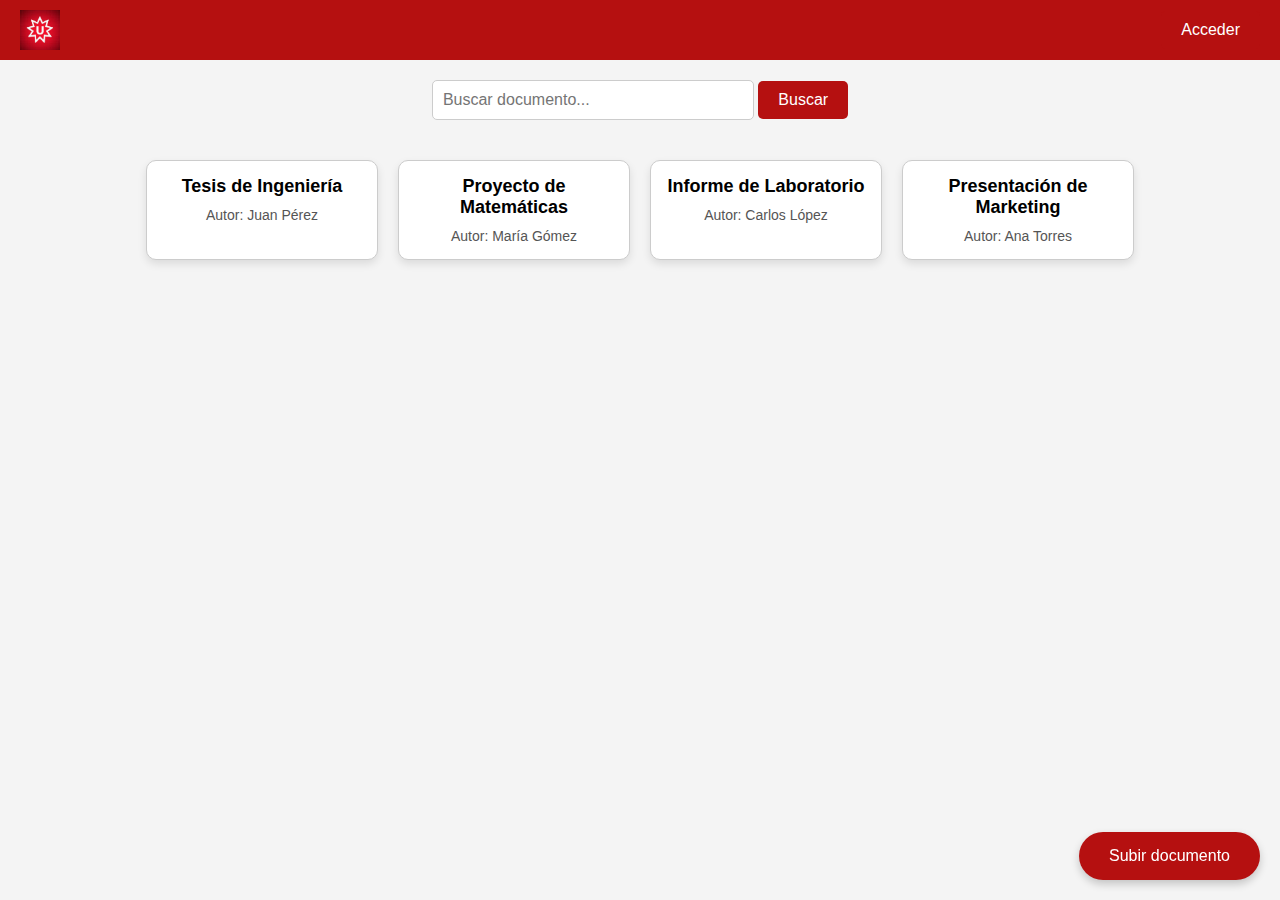
==== UIX Proyecto integrador/index.html @ a0e3bfb5 "estilos css" ====
<!DOCTYPE html>
<html lang="es">
<head>
    <meta charset="UTF-8">
    <meta name="viewport" content="width=device-width, initial-scale=1.0">
    <title>Inicio - Gestión de Documentos</title>
    <link rel="stylesheet" href="/UIX Proyecto integrador/Estilos/estilos.css">
</head>
<body>
    <!-- Encabezado -->
    <header>
        <img src="/UIX Proyecto integrador/imagenes/utepsa_logo.jpg" alt="Logo">
        <button onclick="window.location.href='login.html'">Acceder</button>
    </header>

    <!-- Barra de búsqueda -->
    <div class="search-container">
        <input type="text" id="search-input" placeholder="Buscar documento...">
        <button id="search-button">Buscar</button>
    </div>

    <!-- Tarjetas de presentación -->
    <div class="cards-container" id="cards-container">
        <div class="card" data-name="Tesis de Ingeniería">
            <h3>Tesis de Ingeniería</h3>
            <p>Autor: Juan Pérez</p>
        </div>
        <div class="card" data-name="Proyecto de Matemáticas">
            <h3>Proyecto de Matemáticas</h3>
            <p>Autor: María Gómez</p>
        </div>
        <div class="card" data-name="Informe de Laboratorio">
            <h3>Informe de Laboratorio</h3>
            <p>Autor: Carlos López</p>
        </div>
        <div class="card" data-name="Presentación de Marketing">
            <h3>Presentación de Marketing</h3>
            <p>Autor: Ana Torres</p>
        </div>
    </div>

    <!-- Botón "Subir documento" -->
    <button class="upload-button" onclick="window.location.href='registrar_documento.html'">Subir documento</button>

    <!-- Script para filtrar tarjetas -->
    <script>
        document.getElementById('search-button').addEventListener('click', function() {
            const searchTerm = document.getElementById('search-input').value.toLowerCase();
            const cards = document.querySelectorAll('.card');
            cards.forEach(card => {
                const cardName = card.getAttribute('data-name').toLowerCase();
                if (cardName.includes(searchTerm)) {
                    card.style.display = 'block';
                } else {
                    card.style.display = 'none';
                }
            });
        });
    </script>
</body>
</html>
---- UIX Proyecto integrador/Estilos/estilos.css ----
body {
    font-family: Arial, sans-serif;
    margin: 0;
    padding: 0;
    background-color: #f4f4f4;
}

header {
    display: flex;
    justify-content: space-between;
    align-items: center;
    padding: 10px 20px;
    background-color: #b51010;
    color: white;
}

header img {
    height: 40px;
}

header button {
    padding: 10px 20px;
    font-size: 16px;
    background-color: #b51010;
    color: white;
    border: none;
    border-radius: 5px;
    cursor: pointer;
}

header button:hover {
    background-color: #ee3737;
}

.search-container {
    text-align: center;
    margin: 20px 0;
}

.search-container input[type="text"] {
    width: 300px;
    padding: 10px;
    font-size: 16px;
    border: 1px solid #ccc;
    border-radius: 5px;
}

.search-container button {
    padding: 10px 20px;
    font-size: 16px;
    background-color: #b51010;
    color: white;
    border: none;
    border-radius: 5px;
    cursor: pointer;
}

.search-container button:hover {
    background-color: #ee3737;
}

.cards-container {
    display: flex;
    flex-wrap: wrap;
    justify-content: center;
    gap: 20px;
    padding: 20px;
}

.card {
    background-color: white;
    border: 1px solid #ccc;
    border-radius: 10px;
    width: 200px;
    padding: 15px;
    box-shadow: 0 4px 8px rgba(0, 0, 0, 0.1);
    text-align: center;
}

.card h3 {
    margin: 0 0 10px;
    font-size: 18px;
}

.card p {
    margin: 0;
    font-size: 14px;
    color: #555;
}

.upload-button {
    position: fixed;
    bottom: 20px;
    right: 20px;
    padding: 15px 30px;
    font-size: 16px;
    background-color: #b51010;
    color: white;
    border: none;
    border-radius: 50px;
    cursor: pointer;
    box-shadow: 0 4px 8px rgba(0, 0, 0, 0.2);
}

.upload-button:hover {
    background-color: #ee3737;
}

/* Estilos responsive */
@media (max-width: 768px) {
    header {
        flex-direction: column;
        text-align: center;
    }

    header img {
        margin-bottom: 10px;
    }

    .search-container input[type="text"] {
        width: 80%;
    }

    .cards-container {
        padding: 10px;
        gap: 10px;
    }

    .card {
        width: 100%;
        max-width: 300px;
    }

    .upload-button {
        padding: 10px 20px;
        font-size: 14px;
    }
}

@media (max-width: 480px) {
    .search-container input[type="text"] {
        width: 100%;
    }

    header button {
        width: 100%;
        padding: 10px;
    }
}
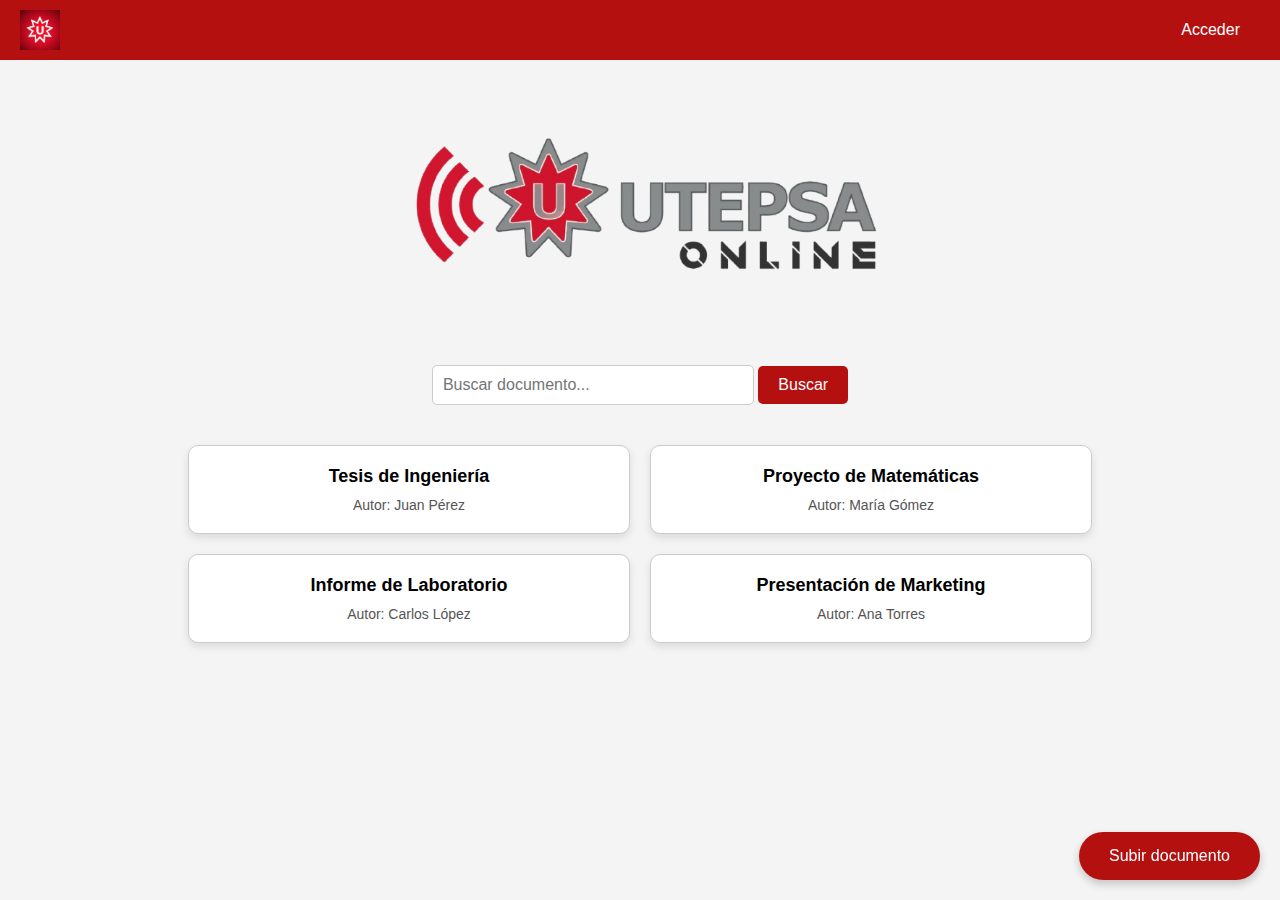
==== commit 9203ef72: "cambios css menores, nuevo logo" ====
--- a/UIX Proyecto integrador/index.html
+++ b/UIX Proyecto integrador/index.html
@@ -12,6 +12,11 @@
         <img src="/UIX Proyecto integrador/imagenes/utepsa_logo.jpg" alt="Logo">
         <button onclick="window.location.href='login.html'">Acceder</button>
     </header>
+
+    <!-- Logo adicional -->
+    <div class="logo-container">
+        <img src="/UIX Proyecto integrador/imagenes/utepsa_logo_mayor.png" alt="Logo UTEPSA Mayor">
+    </div>
 
     <!-- Barra de búsqueda -->
     <div class="search-container">
--- a/UIX Proyecto integrador/Estilos/estilos.css
+++ b/UIX Proyecto integrador/Estilos/estilos.css
@@ -30,6 +30,17 @@
 
 header button:hover {
     background-color: #ee3737;
+}
+
+.logo-container {
+    text-align: center;
+    margin: 20px 0;
+}
+
+.logo-container img {
+    max-width: 500px;  /* Ajusta este valor según el tamaño que desees */
+    width: 100%;
+    height: auto;
 }
 
 .search-container {
@@ -146,4 +157,94 @@
         width: 100%;
         padding: 10px;
     }
+}
+
+#main-login {
+    height: 100vh;
+    display: flex;
+    flex-direction: column;
+    align-items: center;
+    justify-content: center;
+}
+
+.card {
+    width: 100%;
+    max-width: 400px;
+    padding: 20px;
+    box-shadow: 0 4px 8px rgba(0, 0, 0, 0.1);
+    border-radius: 10px;
+    background-color: white;
+}
+
+.btn-primary {
+    background-color: #b51010;
+    border: none;
+    border-radius: 5px;
+    padding: 10px;
+    color: white;
+    font-size: 16px;
+    cursor: pointer;
+}
+
+.btn-primary:hover {
+    background-color: #ee3737;
+}
+
+.btn-secondary {
+    background-color: #555;
+    border: none;
+    border-radius: 5px;
+    padding: 10px 20px;
+    color: white;
+    font-size: 16px;
+    cursor: pointer;
+}
+
+.btn-secondary:hover {
+    background-color: #777;
+}
+
+.form-check-label {
+    font-size: 14px;
+    color: #555;
+}
+
+a.text-decoration-none {
+    color: #b51010;
+}
+
+a.text-decoration-none:hover {
+    color: #ee3737;
+}
+
+/* Estilos responsive para el login */
+@media (max-width: 768px) {
+    #main-login {
+        padding: 10px;
+    }
+
+    .card {
+        padding: 15px;
+    }
+
+    .btn-primary, .btn-secondary {
+        font-size: 14px;
+        padding: 8px 15px;
+    }
+}
+
+@media (max-width: 480px) {
+    .card {
+        padding: 10px;
+    }
+
+    .btn-primary, .btn-secondary {
+        width: 100%;
+        padding: 10px;
+        font-size: 14px;
+    }
+
+    .form-check-label {
+        font-size: 12px;
+    }
 }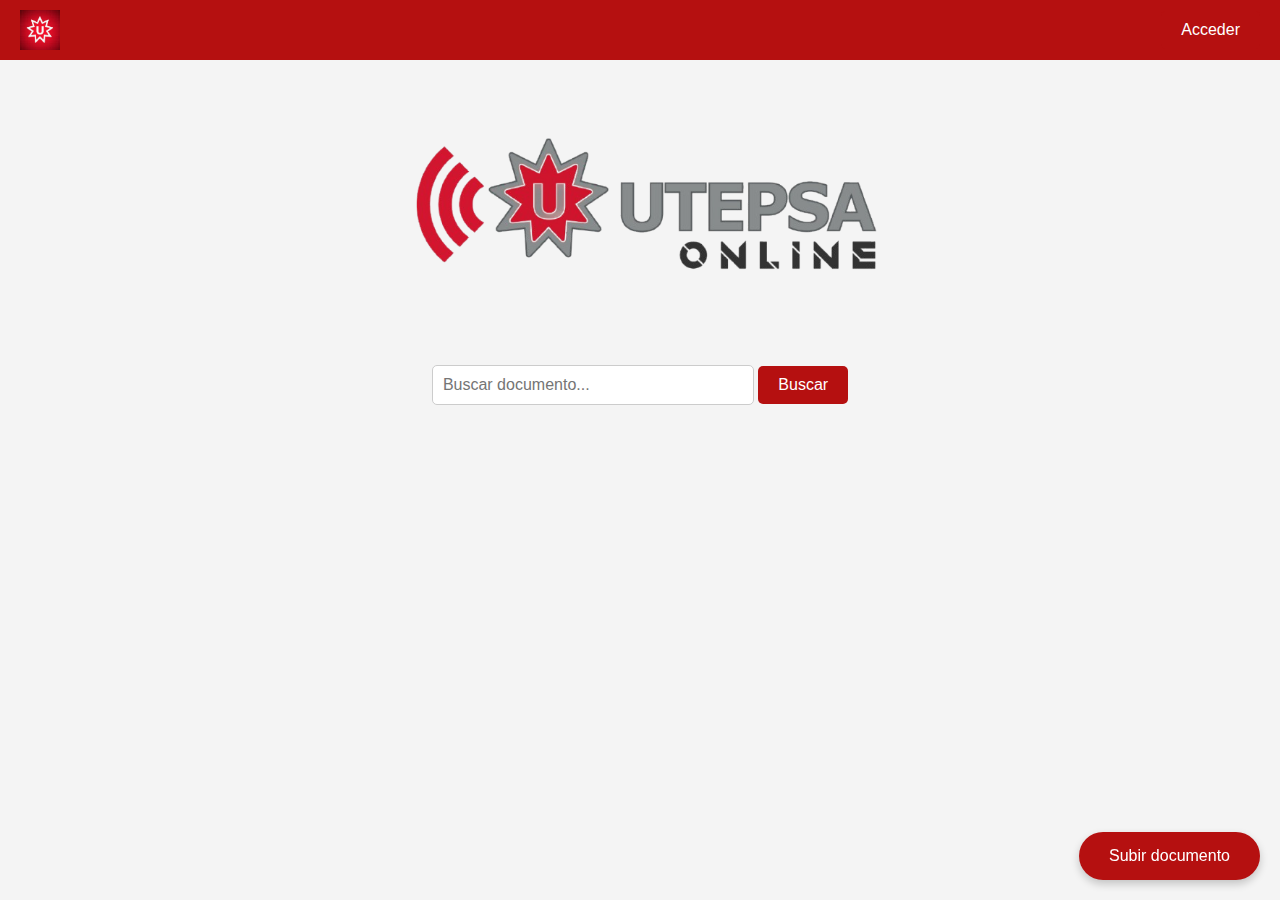
==== commit 63f63a39: "index arreglos 1" ====
--- a/UIX Proyecto integrador/index.html
+++ b/UIX Proyecto integrador/index.html
@@ -23,8 +23,8 @@
         <input type="text" id="search-input" placeholder="Buscar documento...">
         <button id="search-button">Buscar</button>
     </div>
-
-    <!-- Tarjetas de presentación -->
+     <!--
+    <!-- Tarjetas de presentación 
     <div class="cards-container" id="cards-container">
         <div class="card" data-name="Tesis de Ingeniería">
             <h3>Tesis de Ingeniería</h3>
@@ -41,7 +41,7 @@
         <div class="card" data-name="Presentación de Marketing">
             <h3>Presentación de Marketing</h3>
             <p>Autor: Ana Torres</p>
-        </div>
+        </div>-->
     </div>
 
     <!-- Botón "Subir documento" -->
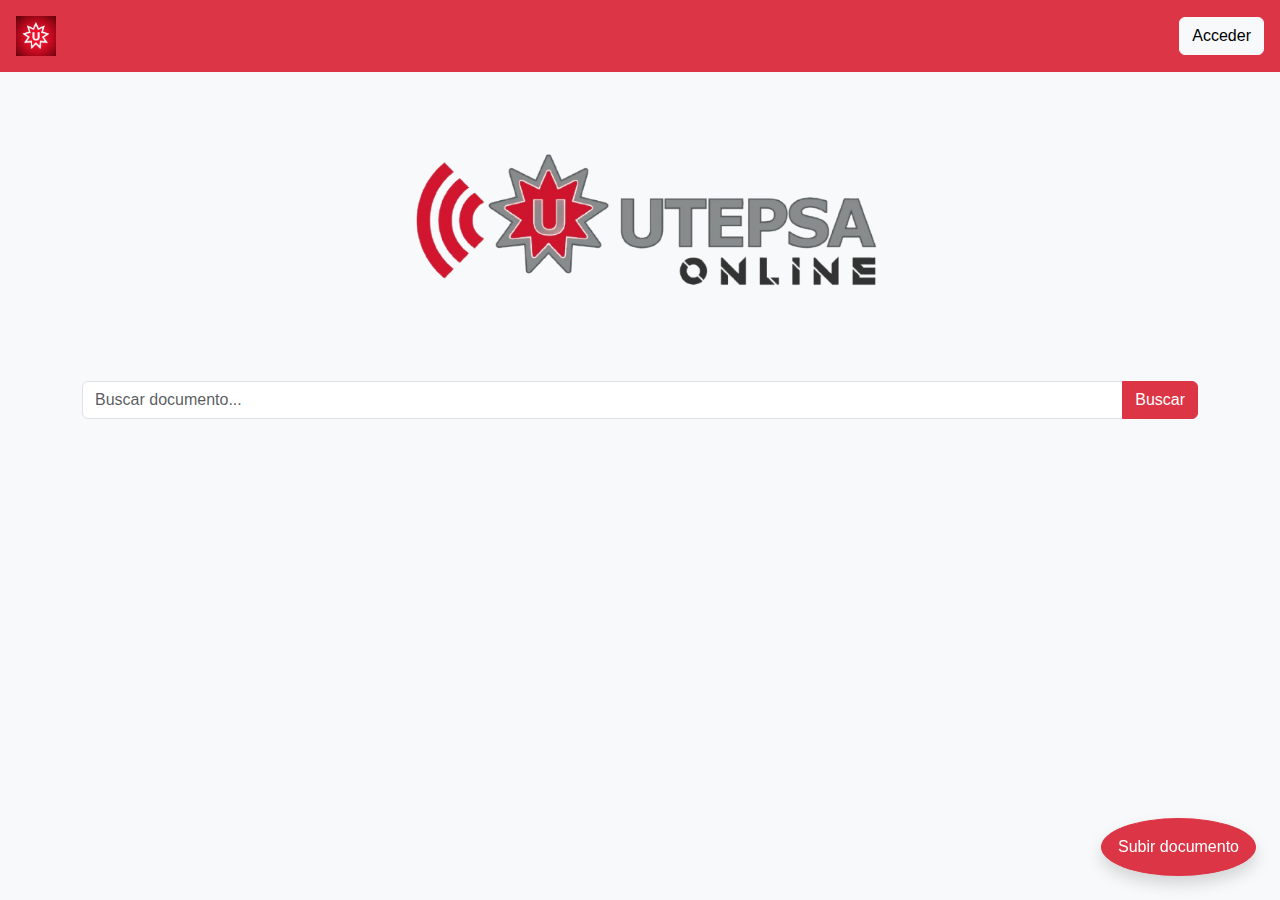
==== commit 0849cc26: "index, login y registrar usuario con bootstrap" ====
--- a/UIX Proyecto integrador/index.html
+++ b/UIX Proyecto integrador/index.html
@@ -4,48 +4,34 @@
     <meta charset="UTF-8">
     <meta name="viewport" content="width=device-width, initial-scale=1.0">
     <title>Inicio - Gestión de Documentos</title>
+    <!-- Bootstrap CSS -->
+    <link rel="stylesheet" href="/UIX Proyecto integrador/css/bootstrap.min.css">
     <link rel="stylesheet" href="/UIX Proyecto integrador/Estilos/estilos.css">
 </head>
 <body>
     <!-- Encabezado -->
-    <header>
-        <img src="/UIX Proyecto integrador/imagenes/utepsa_logo.jpg" alt="Logo">
-        <button onclick="window.location.href='login.html'">Acceder</button>
+    <header class="d-flex justify-content-between align-items-center p-3 bg-danger text-white">
+        <img src="/UIX Proyecto integrador/imagenes/utepsa_logo.jpg" alt="Logo" class="img-fluid" style="height: 40px;">
+        <button class="btn btn-light" onclick="window.location.href='login.html'">Acceder</button>
     </header>
 
     <!-- Logo adicional -->
-    <div class="logo-container">
-        <img src="/UIX Proyecto integrador/imagenes/utepsa_logo_mayor.png" alt="Logo UTEPSA Mayor">
+    <div class="logo-container text-center my-4">
+        <img src="/UIX Proyecto integrador/imagenes/utepsa_logo_mayor.png" alt="Logo UTEPSA Mayor" class="img-fluid" style="max-width: 500px;">
     </div>
 
     <!-- Barra de búsqueda -->
-    <div class="search-container">
-        <input type="text" id="search-input" placeholder="Buscar documento...">
-        <button id="search-button">Buscar</button>
-    </div>
-     <!--
-    <!-- Tarjetas de presentación 
-    <div class="cards-container" id="cards-container">
-        <div class="card" data-name="Tesis de Ingeniería">
-            <h3>Tesis de Ingeniería</h3>
-            <p>Autor: Juan Pérez</p>
+    <div class="container my-3">
+        <div class="input-group">
+            <input type="text" id="search-input" class="form-control" placeholder="Buscar documento...">
+            <button id="search-button" class="btn btn-danger">Buscar</button>
         </div>
-        <div class="card" data-name="Proyecto de Matemáticas">
-            <h3>Proyecto de Matemáticas</h3>
-            <p>Autor: María Gómez</p>
-        </div>
-        <div class="card" data-name="Informe de Laboratorio">
-            <h3>Informe de Laboratorio</h3>
-            <p>Autor: Carlos López</p>
-        </div>
-        <div class="card" data-name="Presentación de Marketing">
-            <h3>Presentación de Marketing</h3>
-            <p>Autor: Ana Torres</p>
-        </div>-->
     </div>
 
     <!-- Botón "Subir documento" -->
-    <button class="upload-button" onclick="window.location.href='registrar_documento.html'">Subir documento</button>
+    <button class="upload-button btn btn-danger rounded-circle position-fixed bottom-0 end-0 m-4 p-3 shadow" onclick="window.location.href='registrar_documento.html'">
+        Subir documento
+    </button>
 
     <!-- Script para filtrar tarjetas -->
     <script>
@@ -62,5 +48,7 @@
             });
         });
     </script>
+    <!-- Bootstrap JS -->
+    <script src="/UIX Proyecto integrador/css/bootstrap.bundle.min.js"></script>
 </body>
 </html>--- a/UIX Proyecto integrador/Estilos/estilos.css
+++ b/UIX Proyecto integrador/Estilos/estilos.css
@@ -2,7 +2,7 @@
     font-family: Arial, sans-serif;
     margin: 0;
     padding: 0;
-    background-color: #f4f4f4;
+    background-color: #f8f9fa;
 }
 
 header {
@@ -18,56 +18,20 @@
     height: 40px;
 }
 
-header button {
-    padding: 10px 20px;
-    font-size: 16px;
-    background-color: #b51010;
-    color: white;
-    border: none;
-    border-radius: 5px;
-    cursor: pointer;
-}
-
-header button:hover {
-    background-color: #ee3737;
-}
-
 .logo-container {
     text-align: center;
     margin: 20px 0;
 }
 
 .logo-container img {
-    max-width: 500px;  /* Ajusta este valor según el tamaño que desees */
+    max-width: 500px;
     width: 100%;
     height: auto;
 }
 
 .search-container {
-    text-align: center;
-    margin: 20px 0;
-}
-
-.search-container input[type="text"] {
-    width: 300px;
-    padding: 10px;
-    font-size: 16px;
-    border: 1px solid #ccc;
-    border-radius: 5px;
-}
-
-.search-container button {
-    padding: 10px 20px;
-    font-size: 16px;
-    background-color: #b51010;
-    color: white;
-    border: none;
-    border-radius: 5px;
-    cursor: pointer;
-}
-
-.search-container button:hover {
-    background-color: #ee3737;
+    margin: 20px auto;
+    max-width: 600px;
 }
 
 .cards-container {
@@ -82,7 +46,7 @@
     background-color: white;
     border: 1px solid #ccc;
     border-radius: 10px;
-    width: 200px;
+    width: 250px;
     padding: 15px;
     box-shadow: 0 4px 8px rgba(0, 0, 0, 0.1);
     text-align: center;
@@ -103,18 +67,10 @@
     position: fixed;
     bottom: 20px;
     right: 20px;
-    padding: 15px 30px;
     font-size: 16px;
-    background-color: #b51010;
-    color: white;
-    border: none;
     border-radius: 50px;
     cursor: pointer;
     box-shadow: 0 4px 8px rgba(0, 0, 0, 0.2);
-}
-
-.upload-button:hover {
-    background-color: #ee3737;
 }
 
 /* Estilos responsive */
@@ -128,10 +84,6 @@
         margin-bottom: 10px;
     }
 
-    .search-container input[type="text"] {
-        width: 80%;
-    }
-
     .cards-container {
         padding: 10px;
         gap: 10px;
@@ -141,110 +93,11 @@
         width: 100%;
         max-width: 300px;
     }
-
-    .upload-button {
-        padding: 10px 20px;
-        font-size: 14px;
-    }
 }
 
 @media (max-width: 480px) {
-    .search-container input[type="text"] {
-        width: 100%;
-    }
-
     header button {
         width: 100%;
         padding: 10px;
     }
 }
-
-#main-login {
-    height: 100vh;
-    display: flex;
-    flex-direction: column;
-    align-items: center;
-    justify-content: center;
-}
-
-.card {
-    width: 100%;
-    max-width: 400px;
-    padding: 20px;
-    box-shadow: 0 4px 8px rgba(0, 0, 0, 0.1);
-    border-radius: 10px;
-    background-color: white;
-}
-
-.btn-primary {
-    background-color: #b51010;
-    border: none;
-    border-radius: 5px;
-    padding: 10px;
-    color: white;
-    font-size: 16px;
-    cursor: pointer;
-}
-
-.btn-primary:hover {
-    background-color: #ee3737;
-}
-
-.btn-secondary {
-    background-color: #555;
-    border: none;
-    border-radius: 5px;
-    padding: 10px 20px;
-    color: white;
-    font-size: 16px;
-    cursor: pointer;
-}
-
-.btn-secondary:hover {
-    background-color: #777;
-}
-
-.form-check-label {
-    font-size: 14px;
-    color: #555;
-}
-
-a.text-decoration-none {
-    color: #b51010;
-}
-
-a.text-decoration-none:hover {
-    color: #ee3737;
-}
-
-/* Estilos responsive para el login */
-@media (max-width: 768px) {
-    #main-login {
-        padding: 10px;
-    }
-
-    .card {
-        padding: 15px;
-    }
-
-    .btn-primary, .btn-secondary {
-        font-size: 14px;
-        padding: 8px 15px;
-    }
-}
-
-@media (max-width: 480px) {
-    .card {
-        padding: 10px;
-    }
-
-    .btn-primary, .btn-secondary {
-        width: 100%;
-        padding: 10px;
-        font-size: 14px;
-    }
-
-    .form-check-label {
-        font-size: 12px;
-    }
-}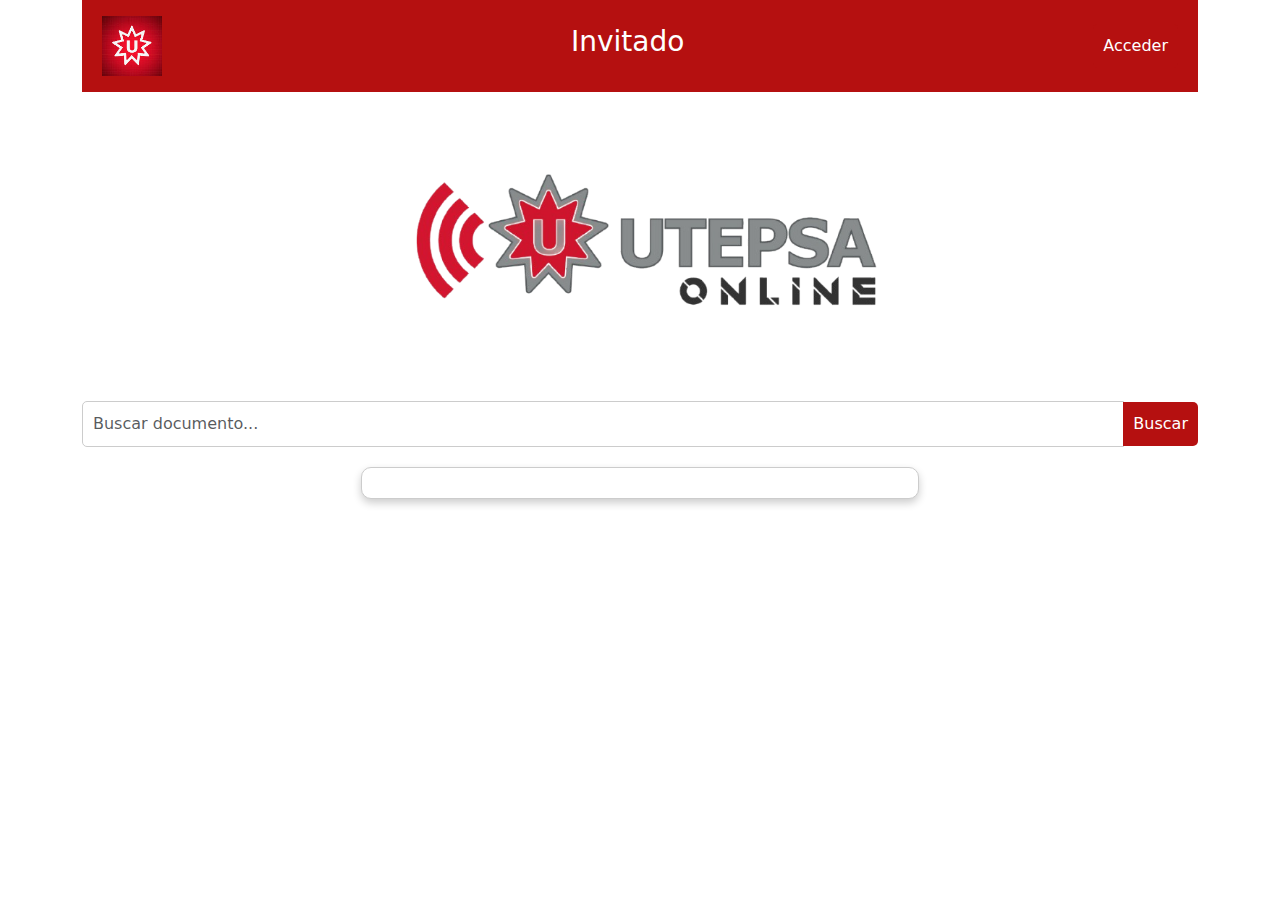
==== commit 4cb14df9: "nuevo diseño by Pablo" ====
--- a/UIX Proyecto integrador/index.html
+++ b/UIX Proyecto integrador/index.html
@@ -4,51 +4,40 @@
     <meta charset="UTF-8">
     <meta name="viewport" content="width=device-width, initial-scale=1.0">
     <title>Inicio - Gestión de Documentos</title>
-    <!-- Bootstrap CSS -->
     <link rel="stylesheet" href="/UIX Proyecto integrador/css/bootstrap.min.css">
     <link rel="stylesheet" href="/UIX Proyecto integrador/Estilos/estilos.css">
 </head>
-<body>
-    <!-- Encabezado -->
-    <header class="d-flex justify-content-between align-items-center p-3 bg-danger text-white">
-        <img src="/UIX Proyecto integrador/imagenes/utepsa_logo.jpg" alt="Logo" class="img-fluid" style="height: 40px;">
-        <button class="btn btn-light" onclick="window.location.href='login.html'">Acceder</button>
+<body class="container text-center">
+    <header class="d-flex justify-content-between align-items-center py-3">
+        <img src="imagenes/utepsa_logo.jpg" alt="Logo" class="img-fluid" style="max-height: 60px;">
+        <div class="d-flex">
+            <h3 id="rol1" class="mx-2">Administrador</h3>
+            <h3 id="rol2" class="mx-2">Tutor</h3>
+            <h3 id="rol3" class="mx-2">Estudiante</h3>
+            <h3 id="rol4" class="mx-2">Invitado</h3>
+        </div>
+        <div>
+            <button id="login-button" class="btn btn-primary" onclick="window.location.href='login.html'">Acceder</button>
+            <button id="logout-button" class="btn btn-danger" onclick="cerrarSesion()" style="display:none;">Cerrar Sesión</button>
+        </div>
     </header>
 
-    <!-- Logo adicional -->
-    <div class="logo-container text-center my-4">
-        <img src="/UIX Proyecto integrador/imagenes/utepsa_logo_mayor.png" alt="Logo UTEPSA Mayor" class="img-fluid" style="max-width: 500px;">
+    <div class="logo-container my-4">
+        <img src="imagenes/utepsa_logo_mayor.png" alt="Logo UTEPSA Mayor" class="img-fluid">
     </div>
 
-    <!-- Barra de búsqueda -->
-    <div class="container my-3">
-        <div class="input-group">
-            <input type="text" id="search-input" class="form-control" placeholder="Buscar documento...">
-            <button id="search-button" class="btn btn-danger">Buscar</button>
-        </div>
+    <div class="search-container input-group mb-3">
+        <input type="text" id="search-input" class="form-control" placeholder="Buscar documento...">
+        <button id="search-button" class="btn btn-success" onclick="searchDocuments()">Buscar</button>
     </div>
 
-    <!-- Botón "Subir documento" -->
-    <button class="upload-button btn btn-danger rounded-circle position-fixed bottom-0 end-0 m-4 p-3 shadow" onclick="window.location.href='registrar_documento.html'">
-        Subir documento
-    </button>
+    <div id="search-results" class="search-results-container"></div>
 
-    <!-- Script para filtrar tarjetas -->
-    <script>
-        document.getElementById('search-button').addEventListener('click', function() {
-            const searchTerm = document.getElementById('search-input').value.toLowerCase();
-            const cards = document.querySelectorAll('.card');
-            cards.forEach(card => {
-                const cardName = card.getAttribute('data-name').toLowerCase();
-                if (cardName.includes(searchTerm)) {
-                    card.style.display = 'block';
-                } else {
-                    card.style.display = 'none';
-                }
-            });
-        });
-    </script>
-    <!-- Bootstrap JS -->
-    <script src="/UIX Proyecto integrador/css/bootstrap.bundle.min.js"></script>
+    <div class="d-grid gap-2 d-md-flex justify-content-md-center my-3">
+        <button id="registrar-button" class="btn btn-warning" onclick="window.location.href='registrar_usuario.html'" style="display:none;">Crear Cuenta</button>
+        <button id="upload-button" class="btn btn-info" onclick="window.location.href='registrar_documento.html'" style="display:none;">Subir documento</button>
+    </div>
+
+    <script src="archivos js/funciones.js"></script>
 </body>
-</html>+</html>
--- a/UIX Proyecto integrador/Estilos/estilos.css
+++ b/UIX Proyecto integrador/Estilos/estilos.css
@@ -1,103 +1,325 @@
 body {
-    font-family: Arial, sans-serif;
-    margin: 0;
-    padding: 0;
-    background-color: #f8f9fa;
-}
-
-header {
-    display: flex;
-    justify-content: space-between;
-    align-items: center;
-    padding: 10px 20px;
-    background-color: #b51010;
-    color: white;
-}
-
-header img {
-    height: 40px;
-}
-
-.logo-container {
-    text-align: center;
-    margin: 20px 0;
-}
-
-.logo-container img {
-    max-width: 500px;
-    width: 100%;
-    height: auto;
-}
-
-.search-container {
-    margin: 20px auto;
-    max-width: 600px;
-}
-
-.cards-container {
-    display: flex;
-    flex-wrap: wrap;
-    justify-content: center;
-    gap: 20px;
-    padding: 20px;
-}
-
-.card {
-    background-color: white;
-    border: 1px solid #ccc;
-    border-radius: 10px;
-    width: 250px;
-    padding: 15px;
-    box-shadow: 0 4px 8px rgba(0, 0, 0, 0.1);
-    text-align: center;
-}
-
-.card h3 {
-    margin: 0 0 10px;
-    font-size: 18px;
-}
-
-.card p {
-    margin: 0;
-    font-size: 14px;
-    color: #555;
-}
-
-.upload-button {
-    position: fixed;
-    bottom: 20px;
-    right: 20px;
-    font-size: 16px;
-    border-radius: 50px;
-    cursor: pointer;
-    box-shadow: 0 4px 8px rgba(0, 0, 0, 0.2);
-}
-
-/* Estilos responsive */
-@media (max-width: 768px) {
+    body {
+        font-family: Arial, sans-serif;
+        margin: 0;
+        padding: 0;
+        background-color: #f4f4f4;
+    }
+    
+    
+    .search-results-container {
+        width: 50%;
+        max-width: 600px;
+        background: white;
+        border: 1px solid #ccc;
+        border-radius: 10px;
+        margin: 20px auto;
+        padding: 15px;
+        max-height: 400px;
+        overflow-y: auto;
+        box-shadow: 0 4px 8px rgba(0, 0, 0, 0.2);
+    }
+    
+    .result-item {
+        padding: 15px;
+        border-bottom: 1px solid #ddd;
+        border-radius: 8px;
+        background-color: #fafafa;
+        display: flex;
+        flex-direction: column;
+        align-items: flex-start;
+        margin-bottom: 10px;
+    }
+    
+    .result-item:last-child {
+        border-bottom: none;
+    }
+    
+    .result-item h4 {
+        margin: 0;
+        font-size: 16px;
+        color: #333;
+    }
+    
+    .result-item p {
+        margin: 5px 0;
+        font-size: 14px;
+        color: #666;
+    }
+    
+    .result-item button {
+        background-color: #b51010;
+        color: white;
+        border: none;
+        padding: 8px 12px;
+        cursor: pointer;
+        border-radius: 5px;
+        align-self: flex-start;
+        margin-top: 5px;
+    }
+    
+    .result-item button:hover {
+        background-color: #ee3737;
+    }
+    
+    .result-item .edit-button {
+        background-color: #10b52b;
+        color: white;
+        border: none;
+        padding: 8px 12px;
+        cursor: pointer;
+        border-radius: 5px;
+        align-self: flex-start;
+        margin-top: 5px;
+    }
+    
+    .result-item .edit-button:hover {
+        background-color: #86ee37;
+    }
+    
+    
     header {
+        display: flex;
+        justify-content: space-between;
+        align-items: center;
+        padding: 10px 20px;
+        background-color: #b51010;
+        color: white;
+    }
+    
+    header img {
+        height: 40px;
+    }
+    
+    header button {
+        padding: 10px 20px;
+        font-size: 16px;
+        background-color: #b51010;
+        color: white;
+        border: none;
+        border-radius: 5px;
+        cursor: pointer;
+    }
+    
+    header button:hover {
+        background-color: #ee3737;
+    }
+    
+    .logo-container {
+        text-align: center;
+        margin: 20px 0;
+    }
+    
+    .logo-container img {
+        max-width: 500px;  /* Ajusta este valor según el tamaño que desees */
+        width: 100%;
+        height: auto;
+    }
+    
+    .search-container {
+        display: flex;
+        justify-content: center;
+        align-items: center;
+        margin-top: 20px;
+    }
+    
+    .search-container input {
+        padding: 10px;
+        width: 300px;
+        border: 1px solid #ccc;
+        border-radius: 5px;
+    }
+    
+    .search-container button {
+        padding: 10px;
+        margin-left: 10px;
+        background-color: #b51010;
+        color: white;
+        border: none;
+        cursor: pointer;
+        border-radius: 5px;
+    }
+    
+    .search-container button:hover {
+        background-color: #ee3737;
+    }
+    
+    .cards-container {
+        display: flex;
+        flex-wrap: wrap;
+        justify-content: center;
+        gap: 20px;
+        padding: 20px;
+    }
+    
+    .card {
+        background-color: white;
+        border: 1px solid #ccc;
+        border-radius: 10px;
+        width: 200px;
+        padding: 15px;
+        box-shadow: 0 4px 8px rgba(0, 0, 0, 0.1);
+        text-align: center;
+    }
+    
+    .card h3 {
+        margin: 0 0 10px;
+        font-size: 18px;
+    }
+    
+    .card p {
+        margin: 0;
+        font-size: 14px;
+        color: #555;
+    }
+    
+    .upload-button {
+        position: fixed;
+        bottom: 20px;
+        right: 20px;
+        padding: 15px 30px;
+        font-size: 16px;
+        background-color: #b51010;
+        color: white;
+        border: none;
+        border-radius: 50px;
+        cursor: pointer;
+        box-shadow: 0 4px 8px rgba(0, 0, 0, 0.2);
+    }
+    
+    .upload-button:hover {
+        background-color: #ee3737;
+    }
+    
+    /* Estilos responsive */
+    @media (max-width: 768px) {
+        header {
+            flex-direction: column;
+            text-align: center;
+        }
+    
+        header img {
+            margin-bottom: 10px;
+        }
+    
+        .search-container input[type="text"] {
+            width: 80%;
+        }
+    
+        .cards-container {
+            padding: 10px;
+            gap: 10px;
+        }
+    
+        .card {
+            width: 100%;
+            max-width: 300px;
+        }
+    
+        .upload-button {
+            padding: 10px 20px;
+            font-size: 14px;
+        }
+    }
+    
+    @media (max-width: 480px) {
+        .search-container input[type="text"] {
+            width: 100%;
+        }
+    
+        header button {
+            width: 100%;
+            padding: 10px;
+        }
+    }
+    
+    #main-login {
+        height: 100vh;
+        display: flex;
         flex-direction: column;
-        text-align: center;
-    }
-
-    header img {
-        margin-bottom: 10px;
-    }
-
-    .cards-container {
-        padding: 10px;
-        gap: 10px;
-    }
-
+        align-items: center;
+        justify-content: center;
+    }
+    
     .card {
         width: 100%;
-        max-width: 300px;
-    }
-}
-
-@media (max-width: 480px) {
-    header button {
-        width: 100%;
+        max-width: 400px;
+        padding: 20px;
+        box-shadow: 0 4px 8px rgba(0, 0, 0, 0.1);
+        border-radius: 10px;
+        background-color: white;
+    }
+    
+    .btn-primary {
+        background-color: #b51010;
+        border: none;
+        border-radius: 5px;
         padding: 10px;
-    }
-}
+        color: white;
+        font-size: 16px;
+        cursor: pointer;
+    }
+    
+    .btn-primary:hover {
+        background-color: #ee3737;
+    }
+    
+    .btn-secondary {
+        background-color: #555;
+        border: none;
+        border-radius: 5px;
+        padding: 10px 20px;
+        color: white;
+        font-size: 16px;
+        cursor: pointer;
+    }
+    
+    .btn-secondary:hover {
+        background-color: #777;
+    }
+    
+    .form-check-label {
+        font-size: 14px;
+        color: #555;
+    }
+    
+    a.text-decoration-none {
+        color: #b51010;
+    }
+    
+    a.text-decoration-none:hover {
+        color: #ee3737;
+    }
+    
+    /* Estilos responsive para el login */
+    @media (max-width: 768px) {
+        #main-login {
+            padding: 10px;
+        }
+    
+        .card {
+            padding: 15px;
+        }
+    
+        .btn-primary, .btn-secondary {
+            font-size: 14px;
+            padding: 8px 15px;
+        }
+    }
+    
+    @media (max-width: 480px) {
+        .card {
+            padding: 10px;
+        }
+    
+        .btn-primary, .btn-secondary {
+            width: 100%;
+            padding: 10px;
+            font-size: 14px;
+        }
+    
+        .form-check-label {
+            font-size: 12px;
+        }
+    }
+}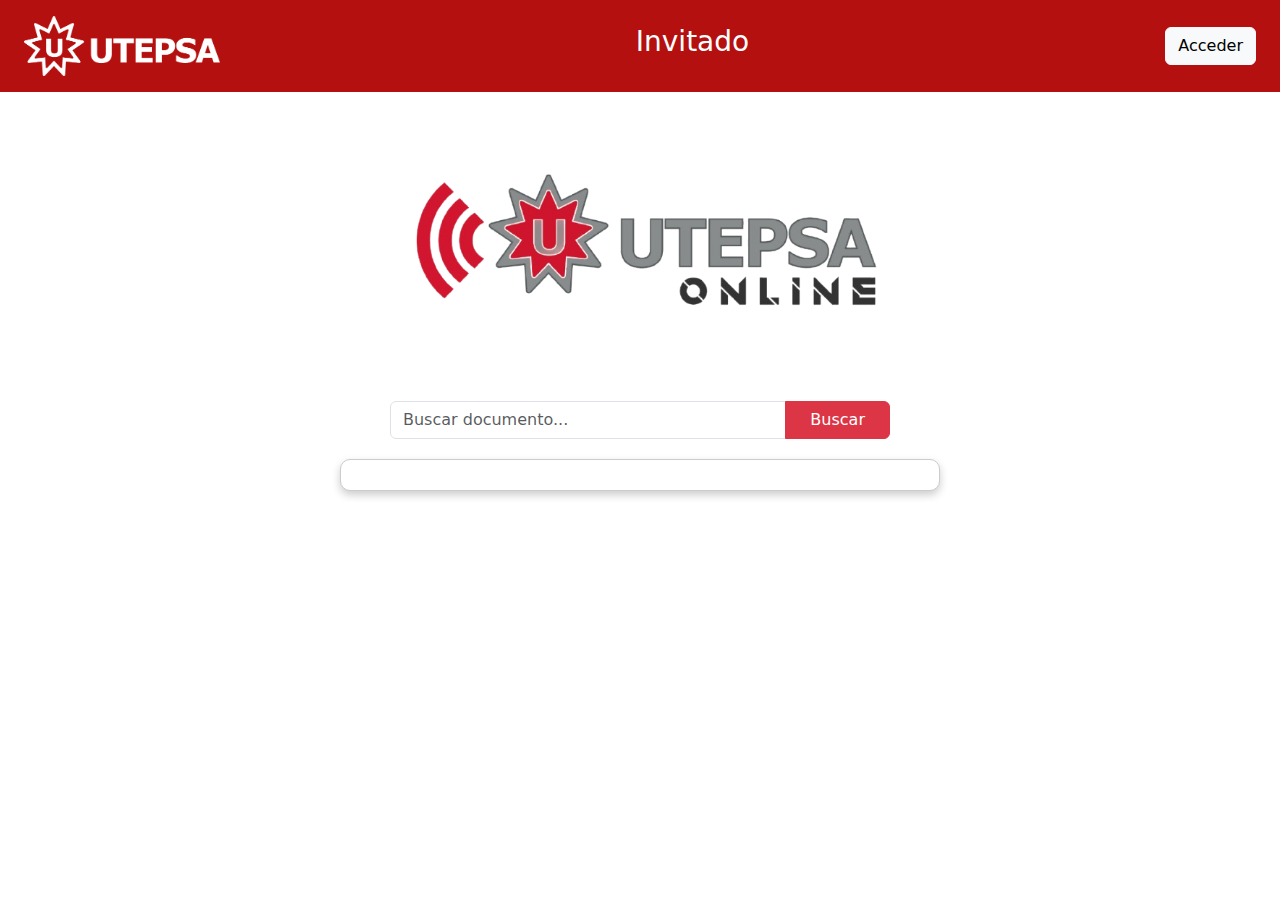
==== commit 4823c66b: "Modificacion de index UIX mejorado" ====
--- a/UIX Proyecto integrador/index.html
+++ b/UIX Proyecto integrador/index.html
@@ -7,36 +7,47 @@
     <link rel="stylesheet" href="/UIX Proyecto integrador/css/bootstrap.min.css">
     <link rel="stylesheet" href="/UIX Proyecto integrador/Estilos/estilos.css">
 </head>
-<body class="container text-center">
-    <header class="d-flex justify-content-between align-items-center py-3">
-        <img src="imagenes/utepsa_logo.jpg" alt="Logo" class="img-fluid" style="max-height: 60px;">
+<body>
+    <!-- 🔴 Encabezado Mejorado -->
+    <header class="header-container d-flex justify-content-between align-items-center py-3 text-white px-4">
+        <img src="imagenes/utepsa_logo_blanco.png" alt="Logo" class="img-fluid" style="max-height: 60px;">
         <div class="d-flex">
             <h3 id="rol1" class="mx-2">Administrador</h3>
             <h3 id="rol2" class="mx-2">Tutor</h3>
             <h3 id="rol3" class="mx-2">Estudiante</h3>
             <h3 id="rol4" class="mx-2">Invitado</h3>
         </div>
-        <div>
-            <button id="login-button" class="btn btn-primary" onclick="window.location.href='login.html'">Acceder</button>
-            <button id="logout-button" class="btn btn-danger" onclick="cerrarSesion()" style="display:none;">Cerrar Sesión</button>
-        </div>
+        <button id="login-button" class="btn btn-light"onclick="window.location.href='login.html'">Acceder</button>
+        <button id="logout-button" class="btn btn-dark" onclick="cerrarSesion()" style="display:none;">Cerrar Sesión</button>
     </header>
 
+        
+
+
+    <!-- Logo Principal -->
     <div class="logo-container my-4">
         <img src="imagenes/utepsa_logo_mayor.png" alt="Logo UTEPSA Mayor" class="img-fluid">
     </div>
 
-    <div class="search-container input-group mb-3">
-        <input type="text" id="search-input" class="form-control" placeholder="Buscar documento...">
-        <button id="search-button" class="btn btn-success" onclick="searchDocuments()">Buscar</button>
-    </div>
+    <!-- Barra de búsqueda Mejorada -->
+    <div class="container my-3">
+        <div class="d-flex justify-content-center">
+            <div class="input-group" style="max-width: 500px;">
+                <input type="text" id="search-input" class="form-control rounded-start" placeholder="Buscar documento...">
+                <button id="search-button" class="btn btn-danger px-4 rounded-end" onclick="searchDocuments()">Buscar</button>
+            </div>
+        </div>
+    </div>    
 
     <div id="search-results" class="search-results-container"></div>
 
-    <div class="d-grid gap-2 d-md-flex justify-content-md-center my-3">
-        <button id="registrar-button" class="btn btn-warning" onclick="window.location.href='registrar_usuario.html'" style="display:none;">Crear Cuenta</button>
-        <button id="upload-button" class="btn btn-info" onclick="window.location.href='registrar_documento.html'" style="display:none;">Subir documento</button>
-    </div>
+   
+  <!-- 🔹 Botones de Acción (Fijos en la parte inferior derecha) -->
+<div class="fixed-buttons-container">
+    <button id="registrar-button" class="btn btn-light" onclick="window.location.href='registrar_usuario.html'" style="display:block;">Crear Cuenta</button>
+    <button id="upload-button" class="btn btn-danger" onclick="window.location.href='registrar_documento.html'" style="display:block;">Subir Documento</button>
+</div>
+
 
     <script src="archivos js/funciones.js"></script>
 </body>
--- a/UIX Proyecto integrador/Estilos/estilos.css
+++ b/UIX Proyecto integrador/Estilos/estilos.css
@@ -322,4 +322,61 @@
             font-size: 12px;
         }
     }
+    /* 🔹 Fijar los botones en la parte inferior derecha */
+.fixed-buttons-container {
+    position: fixed;  /* Fija la posición en la pantalla */
+    bottom: 20px;     /* Distancia desde la parte inferior */
+    right: 20px;      /* Distancia desde la derecha */
+    display: flex;
+    flex-direction: column;
+    gap: 10px;        /* Espaciado entre botones */
+    z-index: 1000;    /* Asegura que estén siempre visibles */
+}
+
+/* 🔘 Estilos de botones */
+.fixed-buttons-container button {
+    width: 160px;         /* Tamaño uniforme */
+    font-weight: bold;    /* Texto más llamativo */
+    padding: 10px 15px;
+    border-radius: 5px;
+    box-shadow: 0 4px 8px rgba(0, 0, 0, 0.2); /* Agrega sombra ligera */
+    border: none;
+}
+
+/* 🎨 Personalización de colores */
+#registrar-button {
+    background-color: white;
+    color: #b51010;
+    border: 2px solid #b51010;
+}
+
+#registrar-button:hover {
+    background-color: #b51010;
+    color: white;
+}
+
+/* 🔴 Botón "Subir Documento" */
+#upload-button {
+    background-color: #b51010;
+    color: white;
+}
+
+#upload-button:hover {
+    background-color: #d32f2f;
+}
+
+/* 📱 Ajuste para pantallas más pequeñas */
+@media (max-width: 768px) {
+    .fixed-buttons-container {
+        right: 10px;  /* Ajusta margen para pantallas pequeñas */
+        bottom: 10px;
+    }
+
+    .fixed-buttons-container button {
+        width: 140px;
+        font-size: 14px;
+    }
+}
+
+
 }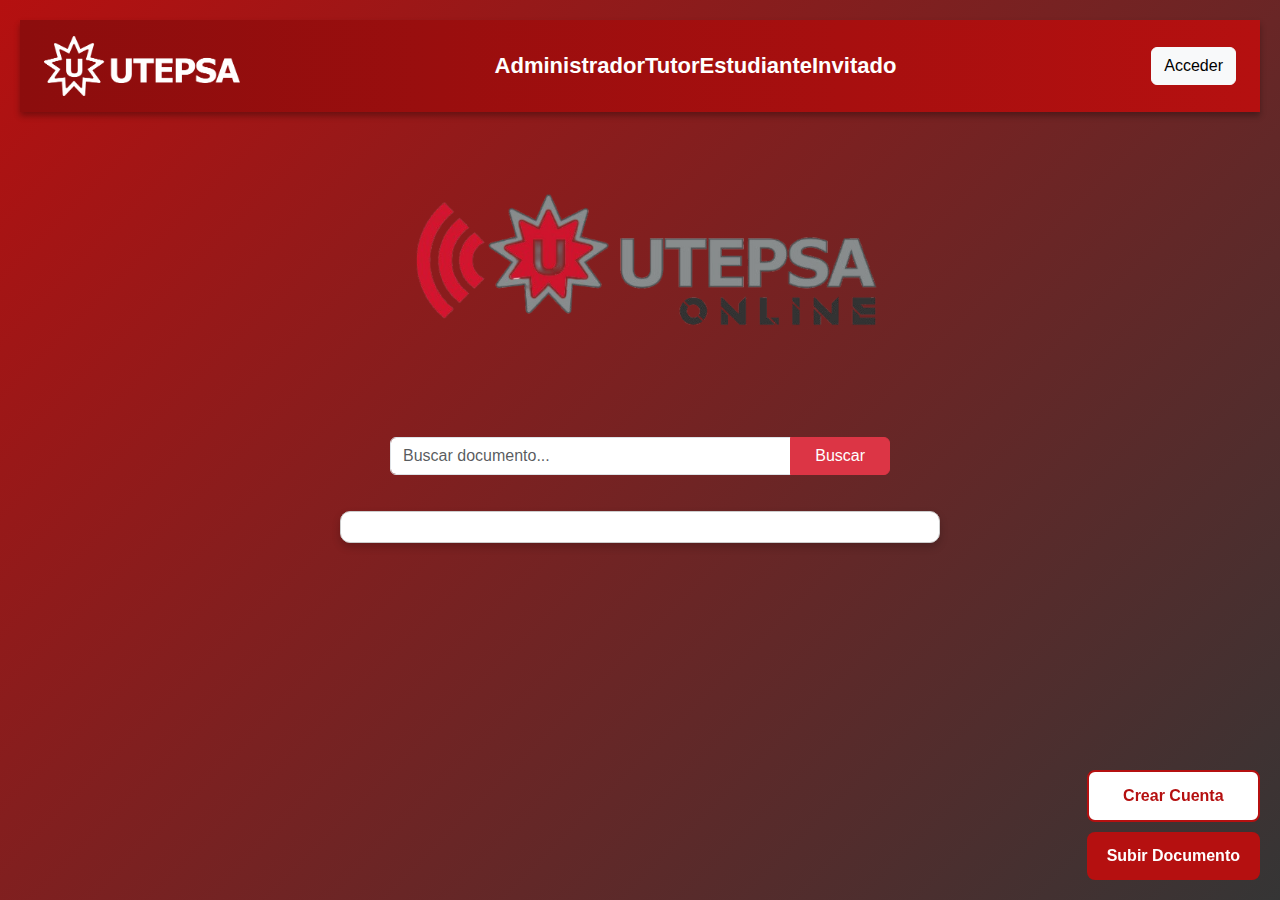
==== commit 27514fd3: "arreglo" ====
--- a/UIX Proyecto integrador/index.html
+++ b/UIX Proyecto integrador/index.html
@@ -1,28 +1,25 @@
+
 <!DOCTYPE html>
 <html lang="es">
 <head>
     <meta charset="UTF-8">
     <meta name="viewport" content="width=device-width, initial-scale=1.0">
     <title>Inicio - Gestión de Documentos</title>
-    <link rel="stylesheet" href="/UIX Proyecto integrador/css/bootstrap.min.css">
-    <link rel="stylesheet" href="/UIX Proyecto integrador/Estilos/estilos.css">
+    <link rel="stylesheet" href="css/bootstrap.min.css">
+    <link rel="stylesheet" href="Estilos/estilos.css">
 </head>
 <body>
-    <!-- 🔴 Encabezado Mejorado -->
     <header class="header-container d-flex justify-content-between align-items-center py-3 text-white px-4">
         <img src="imagenes/utepsa_logo_blanco.png" alt="Logo" class="img-fluid" style="max-height: 60px;">
-        <div class="d-flex">
-            <h3 id="rol1" class="mx-2">Administrador</h3>
-            <h3 id="rol2" class="mx-2">Tutor</h3>
-            <h3 id="rol3" class="mx-2">Estudiante</h3>
-            <h3 id="rol4" class="mx-2">Invitado</h3>
-        </div>
-        <button id="login-button" class="btn btn-light"onclick="window.location.href='login.html'">Acceder</button>
+    <div class="d-flex">    
+        <h3 id="rol1">Administrador</h3>
+        <h3 id="rol2">Tutor</h3>
+        <h3 id="rol3">Estudiante</h3>
+        <h3 id="rol4">Invitado</h3>
+    </div>    
+        <button id="login-button" class="btn btn-light" onclick="window.location.href='login.html'">Acceder</button>
         <button id="logout-button" class="btn btn-dark" onclick="cerrarSesion()" style="display:none;">Cerrar Sesión</button>
     </header>
-
-        
-
 
     <!-- Logo Principal -->
     <div class="logo-container my-4">
@@ -37,18 +34,45 @@
                 <button id="search-button" class="btn btn-danger px-4 rounded-end" onclick="searchDocuments()">Buscar</button>
             </div>
         </div>
-    </div>    
+    </div>  
 
     <div id="search-results" class="search-results-container"></div>
 
-   
-  <!-- 🔹 Botones de Acción (Fijos en la parte inferior derecha) -->
-<div class="fixed-buttons-container">
-    <button id="registrar-button" class="btn btn-light" onclick="window.location.href='registrar_usuario.html'" style="display:block;">Crear Cuenta</button>
-    <button id="upload-button" class="btn btn-danger" onclick="window.location.href='registrar_documento.html'" style="display:block;">Subir Documento</button>
-</div>
+    <!-- 🔹 Botones de Acción (Fijos en la parte inferior derecha) -->
+    <div class="fixed-buttons-container">
+        <button id="registrar-button" class="btn btn-light" onclick="window.location.href='registrar_usuario.html'" style="display:block;">Crear Cuenta</button>
+        <button id="upload-button" class="btn btn-danger" onclick="window.location.href='registrar_documento.html'" style="display:block;">Subir Documento</button>
+    </div>
 
+    <script src="Archivos js/funciones.js"></script>
+    <script src="./Archivos js/mostrar_rol.js">
+    </script>
+    
+    <script>
+        document.addEventListener("DOMContentLoaded", function () {
+    fetch("php/get_user.php", { cache: "no-store" })
+        .then(response => response.json())
+        .then(data => {
+            if (data.usuario) {
+                document.getElementById("rol1").textContent = data.rol;
+                document.getElementById("login-button").style.display = "none";
+                document.getElementById("logout-button").style.display = "block";
 
-    <script src="archivos js/funciones.js"></script>
+                // Guardar en localStorage para usarlo al subir archivos
+                localStorage.setItem("id_usuario", data.id_usuario);
+            } else {
+                document.getElementById("rol1").textContent = "Invitado";
+                document.getElementById("login-button").style.display = "block";
+                document.getElementById("logout-button").style.display = "none";
+
+                // Eliminar el ID del usuario en localStorage si es invitado
+                localStorage.removeItem("id_usuario");
+            }
+        })
+        .catch(error => console.error("Error al obtener el usuario:", error));
+});
+
+    </script>
+    
 </body>
 </html>
--- a/UIX Proyecto integrador/Estilos/estilos.css
+++ b/UIX Proyecto integrador/Estilos/estilos.css
@@ -1,382 +1,316 @@
+/* 🎨 Fondo con degradado */
 body {
-    body {
-        font-family: Arial, sans-serif;
-        margin: 0;
-        padding: 0;
-        background-color: #f4f4f4;
-    }
-    
-    
-    .search-results-container {
-        width: 50%;
-        max-width: 600px;
-        background: white;
-        border: 1px solid #ccc;
-        border-radius: 10px;
-        margin: 20px auto;
-        padding: 15px;
-        max-height: 400px;
-        overflow-y: auto;
-        box-shadow: 0 4px 8px rgba(0, 0, 0, 0.2);
-    }
-    
-    .result-item {
-        padding: 15px;
-        border-bottom: 1px solid #ddd;
-        border-radius: 8px;
-        background-color: #fafafa;
-        display: flex;
-        flex-direction: column;
-        align-items: flex-start;
-        margin-bottom: 10px;
-    }
-    
-    .result-item:last-child {
-        border-bottom: none;
-    }
-    
-    .result-item h4 {
-        margin: 0;
-        font-size: 16px;
-        color: #333;
-    }
-    
-    .result-item p {
-        margin: 5px 0;
-        font-size: 14px;
-        color: #666;
-    }
-    
-    .result-item button {
-        background-color: #b51010;
-        color: white;
-        border: none;
-        padding: 8px 12px;
-        cursor: pointer;
-        border-radius: 5px;
-        align-self: flex-start;
-        margin-top: 5px;
-    }
-    
-    .result-item button:hover {
-        background-color: #ee3737;
-    }
-    
-    .result-item .edit-button {
-        background-color: #10b52b;
-        color: white;
-        border: none;
-        padding: 8px 12px;
-        cursor: pointer;
-        border-radius: 5px;
-        align-self: flex-start;
-        margin-top: 5px;
-    }
-    
-    .result-item .edit-button:hover {
-        background-color: #86ee37;
-    }
-    
-    
-    header {
-        display: flex;
-        justify-content: space-between;
-        align-items: center;
-        padding: 10px 20px;
-        background-color: #b51010;
-        color: white;
-    }
-    
-    header img {
-        height: 40px;
-    }
-    
-    header button {
-        padding: 10px 20px;
-        font-size: 16px;
-        background-color: #b51010;
-        color: white;
-        border: none;
-        border-radius: 5px;
-        cursor: pointer;
-    }
-    
-    header button:hover {
-        background-color: #ee3737;
-    }
-    
-    .logo-container {
-        text-align: center;
-        margin: 20px 0;
-    }
-    
-    .logo-container img {
-        max-width: 500px;  /* Ajusta este valor según el tamaño que desees */
-        width: 100%;
-        height: auto;
-    }
-    
-    .search-container {
-        display: flex;
-        justify-content: center;
-        align-items: center;
-        margin-top: 20px;
-    }
-    
-    .search-container input {
-        padding: 10px;
-        width: 300px;
-        border: 1px solid #ccc;
-        border-radius: 5px;
-    }
-    
-    .search-container button {
-        padding: 10px;
-        margin-left: 10px;
-        background-color: #b51010;
-        color: white;
-        border: none;
-        cursor: pointer;
-        border-radius: 5px;
-    }
-    
-    .search-container button:hover {
-        background-color: #ee3737;
-    }
-    
-    .cards-container {
-        display: flex;
-        flex-wrap: wrap;
-        justify-content: center;
-        gap: 20px;
-        padding: 20px;
-    }
-    
-    .card {
-        background-color: white;
-        border: 1px solid #ccc;
-        border-radius: 10px;
-        width: 200px;
-        padding: 15px;
-        box-shadow: 0 4px 8px rgba(0, 0, 0, 0.1);
-        text-align: center;
-    }
-    
-    .card h3 {
-        margin: 0 0 10px;
-        font-size: 18px;
-    }
-    
-    .card p {
-        margin: 0;
-        font-size: 14px;
-        color: #555;
-    }
-    
-    .upload-button {
-        position: fixed;
-        bottom: 20px;
-        right: 20px;
-        padding: 15px 30px;
-        font-size: 16px;
-        background-color: #b51010;
-        color: white;
-        border: none;
-        border-radius: 50px;
-        cursor: pointer;
-        box-shadow: 0 4px 8px rgba(0, 0, 0, 0.2);
-    }
-    
-    .upload-button:hover {
-        background-color: #ee3737;
-    }
-    
-    /* Estilos responsive */
-    @media (max-width: 768px) {
-        header {
-            flex-direction: column;
-            text-align: center;
-        }
-    
-        header img {
-            margin-bottom: 10px;
-        }
-    
-        .search-container input[type="text"] {
-            width: 80%;
-        }
-    
-        .cards-container {
-            padding: 10px;
-            gap: 10px;
-        }
-    
-        .card {
-            width: 100%;
-            max-width: 300px;
-        }
-    
-        .upload-button {
-            padding: 10px 20px;
-            font-size: 14px;
-        }
-    }
-    
-    @media (max-width: 480px) {
-        .search-container input[type="text"] {
-            width: 100%;
-        }
-    
-        header button {
-            width: 100%;
-            padding: 10px;
-        }
-    }
-    
-    #main-login {
-        height: 100vh;
-        display: flex;
-        flex-direction: column;
-        align-items: center;
-        justify-content: center;
-    }
-    
-    .card {
-        width: 100%;
-        max-width: 400px;
-        padding: 20px;
-        box-shadow: 0 4px 8px rgba(0, 0, 0, 0.1);
-        border-radius: 10px;
-        background-color: white;
-    }
-    
-    .btn-primary {
-        background-color: #b51010;
-        border: none;
-        border-radius: 5px;
-        padding: 10px;
-        color: white;
-        font-size: 16px;
-        cursor: pointer;
-    }
-    
-    .btn-primary:hover {
-        background-color: #ee3737;
-    }
-    
-    .btn-secondary {
-        background-color: #555;
-        border: none;
-        border-radius: 5px;
-        padding: 10px 20px;
-        color: white;
-        font-size: 16px;
-        cursor: pointer;
-    }
-    
-    .btn-secondary:hover {
-        background-color: #777;
-    }
-    
-    .form-check-label {
-        font-size: 14px;
-        color: #555;
-    }
-    
-    a.text-decoration-none {
-        color: #b51010;
-    }
-    
-    a.text-decoration-none:hover {
-        color: #ee3737;
-    }
-    
-    /* Estilos responsive para el login */
-    @media (max-width: 768px) {
-        #main-login {
-            padding: 10px;
-        }
-    
-        .card {
-            padding: 15px;
-        }
-    
-        .btn-primary, .btn-secondary {
-            font-size: 14px;
-            padding: 8px 15px;
-        }
-    }
-    
-    @media (max-width: 480px) {
-        .card {
-            padding: 10px;
-        }
-    
-        .btn-primary, .btn-secondary {
-            width: 100%;
-            padding: 10px;
-            font-size: 14px;
-        }
-    
-        .form-check-label {
-            font-size: 12px;
-        }
-    }
-    /* 🔹 Fijar los botones en la parte inferior derecha */
+    font-family: Arial, sans-serif;
+    margin: 0;
+    padding: 20px;
+    background: linear-gradient(135deg, #b51010, #353535);
+    color: white;
+    display: flex;
+    flex-direction: column;
+    align-items: center;
+    min-height: 100vh;
+}
+
+/* 🔻 Encabezado */
+header {
+    display: flex;
+    justify-content: space-between;
+    align-items: center;
+    padding: 12px 20px;
+    background: linear-gradient(90deg, #8c0d0d, #b51010); /* Degradado más oscuro */
+    color: white;
+    width: 100%;
+    box-shadow: 0px 4px 6px rgba(0, 0, 0, 0.3); /* Sombra sutil para dar profundidad */
+}
+
+/* 🏷️ Logo dentro del encabezado */
+header img {
+    height: 40px;
+}
+
+/* 🏷️ Texto dentro del header */
+header h3 {
+    font-size: 22px;
+    font-weight: bold;
+    margin: 0;
+}
+
+/* 📌 Botón de acceso en el header */
+header button {
+    padding: 8px 15px;
+    font-size: 14px;
+    background-color: white;
+    color: #b51010;
+    border: none;
+    border-radius: 5px;
+    cursor: pointer;
+    font-weight: bold;
+    transition: all 0.3s ease-in-out;
+}
+
+header button:hover {
+    background-color: #f0f0f0;
+    transform: scale(1.05);
+}
+
+/* 📦 Contenedor de resultados */
+.search-results-container {
+    width: 50%;
+    max-width: 600px;
+    background: white;
+    border: 1px solid #ccc;
+    border-radius: 10px;
+    margin: 20px auto;
+    padding: 15px;
+    max-height: 400px;
+    overflow-y: auto;
+    box-shadow: 0px 4px 8px rgba(0, 0, 0, 0.2);
+    color: black;
+}
+
+/* 🎯 Resultados individuales */
+.result-item {
+    padding: 15px;
+    border-bottom: 1px solid #ddd;
+    border-radius: 8px;
+    background-color: #fafafa;
+    display: flex;
+    flex-direction: column;
+    align-items: flex-start;
+    margin-bottom: 10px;
+}
+
+.result-item:last-child {
+    border-bottom: none;
+}
+
+/* 🏷️ Texto dentro de resultados */
+.result-item h4 {
+    margin: 0;
+    font-size: 16px;
+    color: #333;
+}
+
+.result-item p {
+    margin: 5px 0;
+    font-size: 14px;
+    color: #666;
+}
+
+/* 🟥 Botón de acción principal */
+.result-item button {
+    background-color: #b51010;
+    color: white;
+    border: none;
+    padding: 8px 12px;
+    cursor: pointer;
+    border-radius: 5px;
+    align-self: flex-start;
+    margin-top: 5px;
+}
+
+.result-item button:hover {
+    background-color: #ee3737;
+}
+
+/* 🟢 Botón de edición */
+.result-item .edit-button {
+    background-color: #10b52b;
+    color: white;
+    border: none;
+    padding: 8px 12px;
+    cursor: pointer;
+    border-radius: 5px;
+    align-self: flex-start;
+    margin-top: 5px;
+}
+
+.result-item .edit-button:hover {
+    background-color: #86ee37;
+}
+
+/* 📌 Contenedor del logo */
+.logo-container {
+    text-align: center;
+    margin: 20px 0;
+}
+
+/* 📌 Imagen dentro del logo */
+.logo-container img {
+    max-width: 500px;
+    width: 100%;
+    height: auto;
+}
+
+/* 📌 Barra de búsqueda */
+.search-container {
+    display: flex;
+    justify-content: center;
+    align-items: center;
+    margin-top: 20px;
+}
+
+/* 🔍 Input de búsqueda */
+.search-container input {
+    padding: 10px;
+    width: 300px;
+    border: 1px solid #ccc;
+    border-radius: 5px;
+}
+
+/* 🔎 Botón de búsqueda */
+.search-container button {
+    padding: 10px;
+    margin-left: 10px;
+    background-color: #b51010;
+    color: white;
+    border: none;
+    cursor: pointer;
+    border-radius: 5px;
+}
+
+.search-container button:hover {
+    background-color: #ee3737;
+}
+
+/* 📦 Contenedor de tarjetas */
+.cards-container {
+    display: flex;
+    flex-wrap: wrap;
+    justify-content: center;
+    gap: 20px;
+    padding: 20px;
+}
+
+/* 📌 Tarjetas */
+.card {
+    background-color: white;
+    border: 1px solid #ccc;
+    border-radius: 10px;
+    width: 200px;
+    padding: 15px;
+    box-shadow: 0px 4px 8px rgba(0, 0, 0, 0.1);
+    text-align: center;
+    color: black;
+}
+
+/* 📌 Texto dentro de la tarjeta */
+.card h3 {
+    margin: 0 0 10px;
+    font-size: 18px;
+}
+
+.card p {
+    margin: 0;
+    font-size: 14px;
+    color: #555;
+}
+
+/* 🎯 Botones fijos en la parte inferior derecha */
 .fixed-buttons-container {
-    position: fixed;  /* Fija la posición en la pantalla */
-    bottom: 20px;     /* Distancia desde la parte inferior */
-    right: 20px;      /* Distancia desde la derecha */
+    position: fixed;
+    bottom: 20px;
+    right: 20px;
     display: flex;
     flex-direction: column;
-    gap: 10px;        /* Espaciado entre botones */
-    z-index: 1000;    /* Asegura que estén siempre visibles */
-}
-
-/* 🔘 Estilos de botones */
-.fixed-buttons-container button {
-    width: 160px;         /* Tamaño uniforme */
-    font-weight: bold;    /* Texto más llamativo */
-    padding: 10px 15px;
-    border-radius: 5px;
-    box-shadow: 0 4px 8px rgba(0, 0, 0, 0.2); /* Agrega sombra ligera */
-    border: none;
-}
-
-/* 🎨 Personalización de colores */
+    gap: 10px;
+    z-index: 1000;
+}
+
+/* 🟢 Botón de Crear Cuenta */
 #registrar-button {
     background-color: white;
     color: #b51010;
     border: 2px solid #b51010;
+    border-radius: 8px;
+    padding: 12px 20px;
+    font-size: 16px;
+    font-weight: bold;
+    cursor: pointer;
+    transition: all 0.3s ease-in-out;
 }
 
 #registrar-button:hover {
-    background-color: #b51010;
-    color: white;
-}
-
-/* 🔴 Botón "Subir Documento" */
+    background-color: #f8f8f8;
+    transform: scale(1.05);
+}
+
+/* 🟥 Botón de Subir Documento */
 #upload-button {
     background-color: #b51010;
     color: white;
+    border: none;
+    border-radius: 8px;
+    padding: 12px 20px;
+    font-size: 16px;
+    font-weight: bold;
+    cursor: pointer;
+    transition: all 0.3s ease-in-out;
 }
 
 #upload-button:hover {
-    background-color: #d32f2f;
-}
-
-/* 📱 Ajuste para pantallas más pequeñas */
+    background-color: #a30e0e;
+    transform: scale(1.05);
+}
+
+/* 📱 Estilos responsive */
 @media (max-width: 768px) {
+    header {
+        flex-direction: column;
+        text-align: center;
+    }
+
+    header img {
+        margin-bottom: 10px;
+    }
+
+    .search-container input {
+        width: 80%;
+    }
+
+    .cards-container {
+        padding: 10px;
+        gap: 10px;
+    }
+
+    .card {
+        width: 100%;
+        max-width: 300px;
+    }
+
     .fixed-buttons-container {
-        right: 10px;  /* Ajusta margen para pantallas pequeñas */
+        bottom: 15px;
+        right: 15px;
+        gap: 8px;
+    }
+
+    #registrar-button,
+    #upload-button {
+        font-size: 14px;
+        padding: 10px 16px;
+    }
+}
+
+@media (max-width: 480px) {
+    .search-container input {
+        width: 100%;
+    }
+
+    header button {
+        width: 100%;
+        padding: 10px;
+    }
+
+    .fixed-buttons-container {
         bottom: 10px;
-    }
-
-    .fixed-buttons-container button {
+        right: 10px;
+        gap: 6px;
+    }
+
+    #registrar-button,
+    #upload-button {
+        font-size: 13px;
+        padding: 10px;
         width: 140px;
-        font-size: 14px;
-    }
-}
-
-
+    }
 }